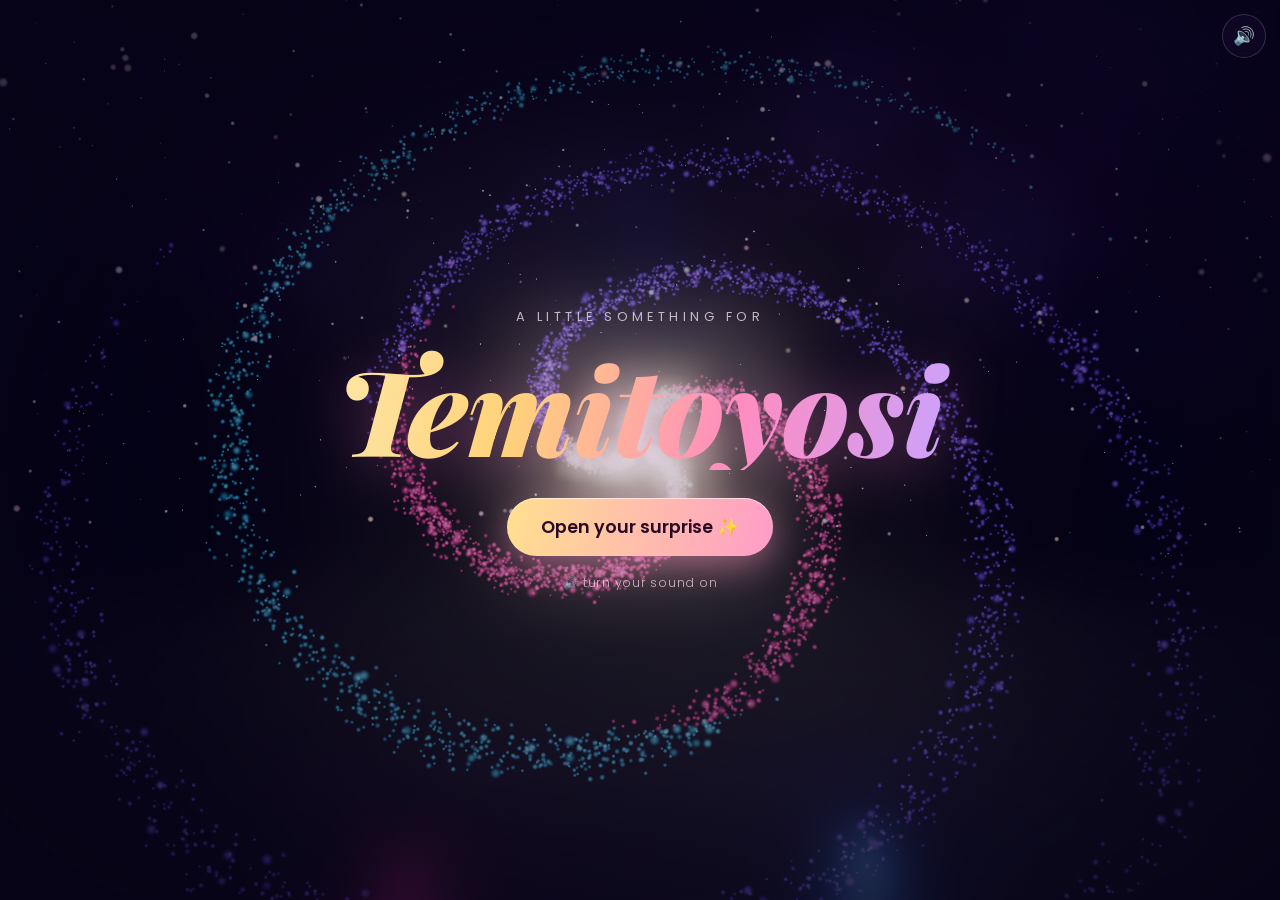
==== index.html @ 3bb5dc60 "Add 3D Three.js birthday celebration experience A cinematic, interactive birthday show in celebratio" ====
<!doctype html>
<html lang="en">
<head>
  <meta charset="utf-8">
  <meta name="viewport" content="width=device-width, initial-scale=1">
  <title>Happy Birthday ✨</title>
  <script>location.replace('celebration/' + location.search);</script>
  <meta http-equiv="refresh" content="0; url=celebration/">
</head>
<body style="background:#07031a;color:#fff;font-family:sans-serif;text-align:center;padding-top:40vh">
  <a href="celebration/" style="color:#ffd27a">Open the birthday surprise ✨</a>
</body>
</html>
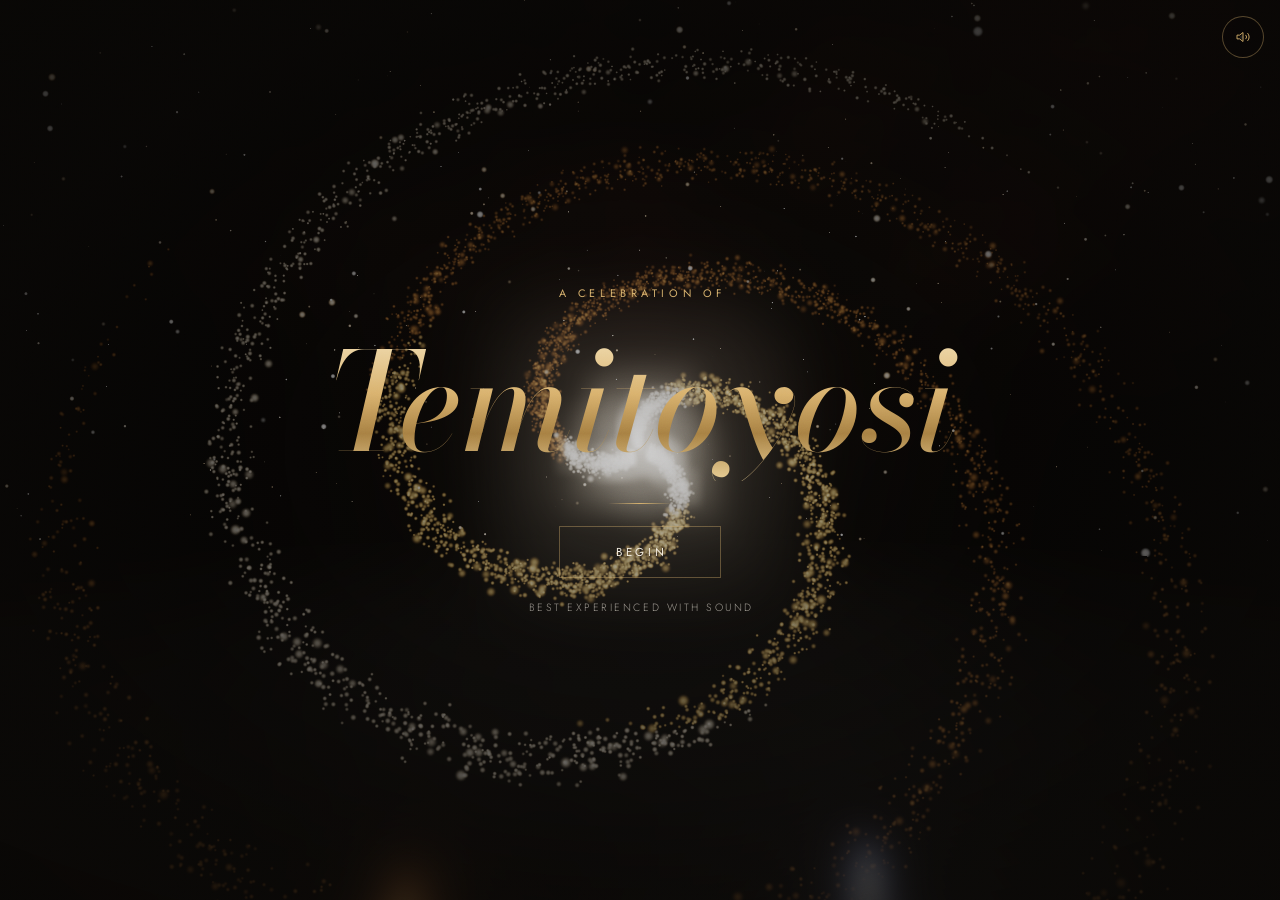
==== commit 604ff9c8: "Redesign celebration with a luxury black-and-gold art direction - palette drawn from her crown photo" ====
--- a/index.html
+++ b/index.html
@@ -3,11 +3,11 @@
 <head>
   <meta charset="utf-8">
   <meta name="viewport" content="width=device-width, initial-scale=1">
-  <title>Happy Birthday ✨</title>
+  <title>Happy Birthday</title>
   <script>location.replace('celebration/' + location.search);</script>
   <meta http-equiv="refresh" content="0; url=celebration/">
 </head>
-<body style="background:#07031a;color:#fff;font-family:sans-serif;text-align:center;padding-top:40vh">
-  <a href="celebration/" style="color:#ffd27a">Open the birthday surprise ✨</a>
+<body style="background:#0a0806;color:#fff;font-family:sans-serif;text-align:center;padding-top:40vh">
+  <a href="celebration/" style="color:#d6b16e">Open the celebration</a>
 </body>
 </html>
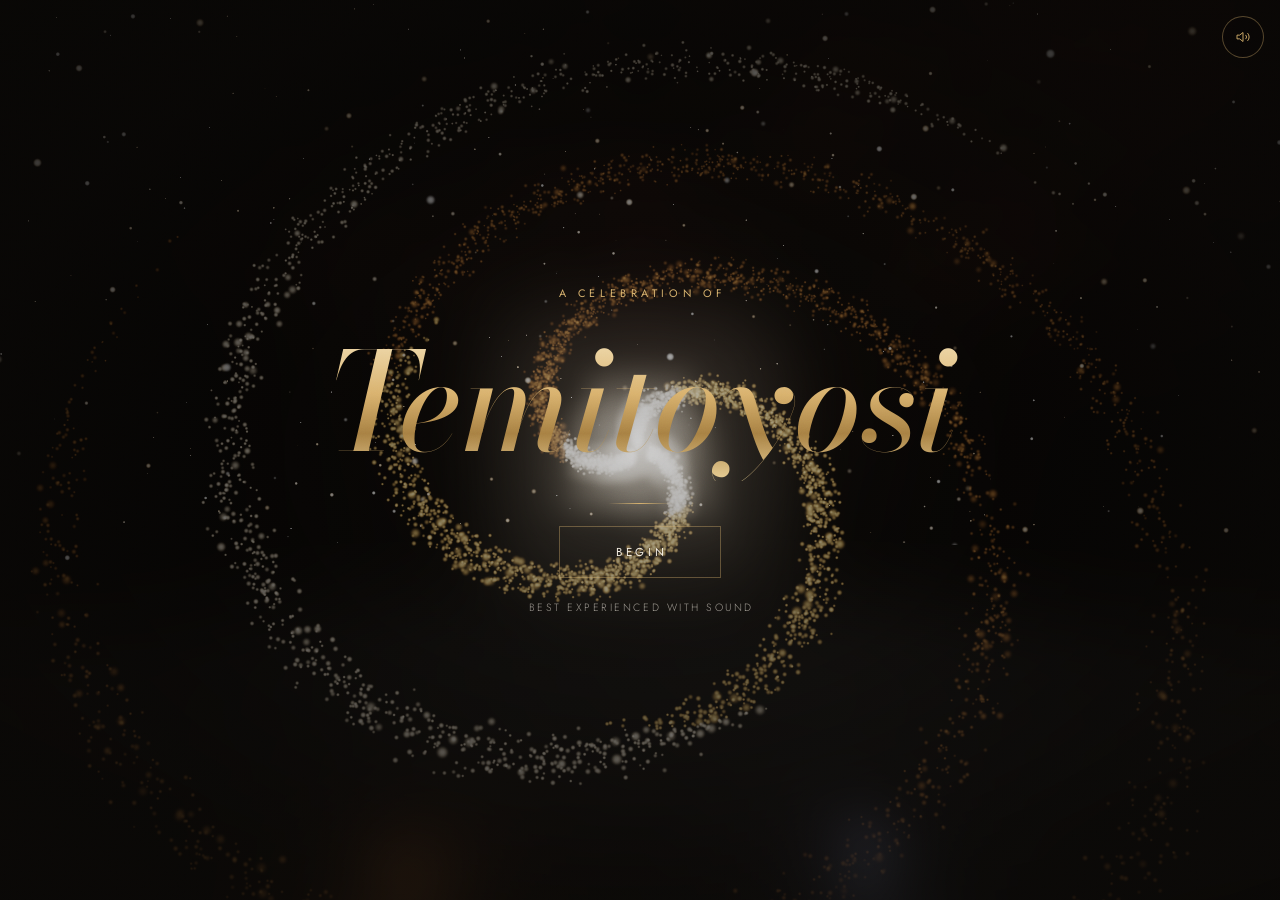
==== commit b6e738ba: "Add share preview image, 21st birthday details and new crown photo - 1200x630 Open Graph / Twitter c" ====
--- a/index.html
+++ b/index.html
@@ -3,7 +3,23 @@
 <head>
   <meta charset="utf-8">
   <meta name="viewport" content="width=device-width, initial-scale=1">
-  <title>Happy Birthday</title>
+  <title>Happy 21st Birthday, Temitoyosi</title>
+  <meta name="description" content="Twenty-one candles, one wish. With love, David.">
+  <meta property="og:type" content="website">
+  <meta property="og:site_name" content="A Celebration">
+  <meta property="og:title" content="Happy 21st Birthday, Temitoyosi">
+  <meta property="og:description" content="Twenty-one candles, one wish. With love, David.">
+  <meta property="og:url" content="https://adeolu05.github.io/birthday-animation-temitoyosi/">
+  <meta property="og:image" content="https://adeolu05.github.io/birthday-animation-temitoyosi/celebration/og-image.jpg">
+  <meta property="og:image:secure_url" content="https://adeolu05.github.io/birthday-animation-temitoyosi/celebration/og-image.jpg">
+  <meta property="og:image:type" content="image/jpeg">
+  <meta property="og:image:width" content="1200">
+  <meta property="og:image:height" content="630">
+  <meta property="og:image:alt" content="A gold-trimmed garnet and ivory birthday cake beside the name Temitoyosi">
+  <meta name="twitter:card" content="summary_large_image">
+  <meta name="twitter:title" content="Happy 21st Birthday, Temitoyosi">
+  <meta name="twitter:description" content="Twenty-one candles, one wish. With love, David.">
+  <meta name="twitter:image" content="https://adeolu05.github.io/birthday-animation-temitoyosi/celebration/og-image.jpg">
   <script>location.replace('celebration/' + location.search);</script>
   <meta http-equiv="refresh" content="0; url=celebration/">
 </head>
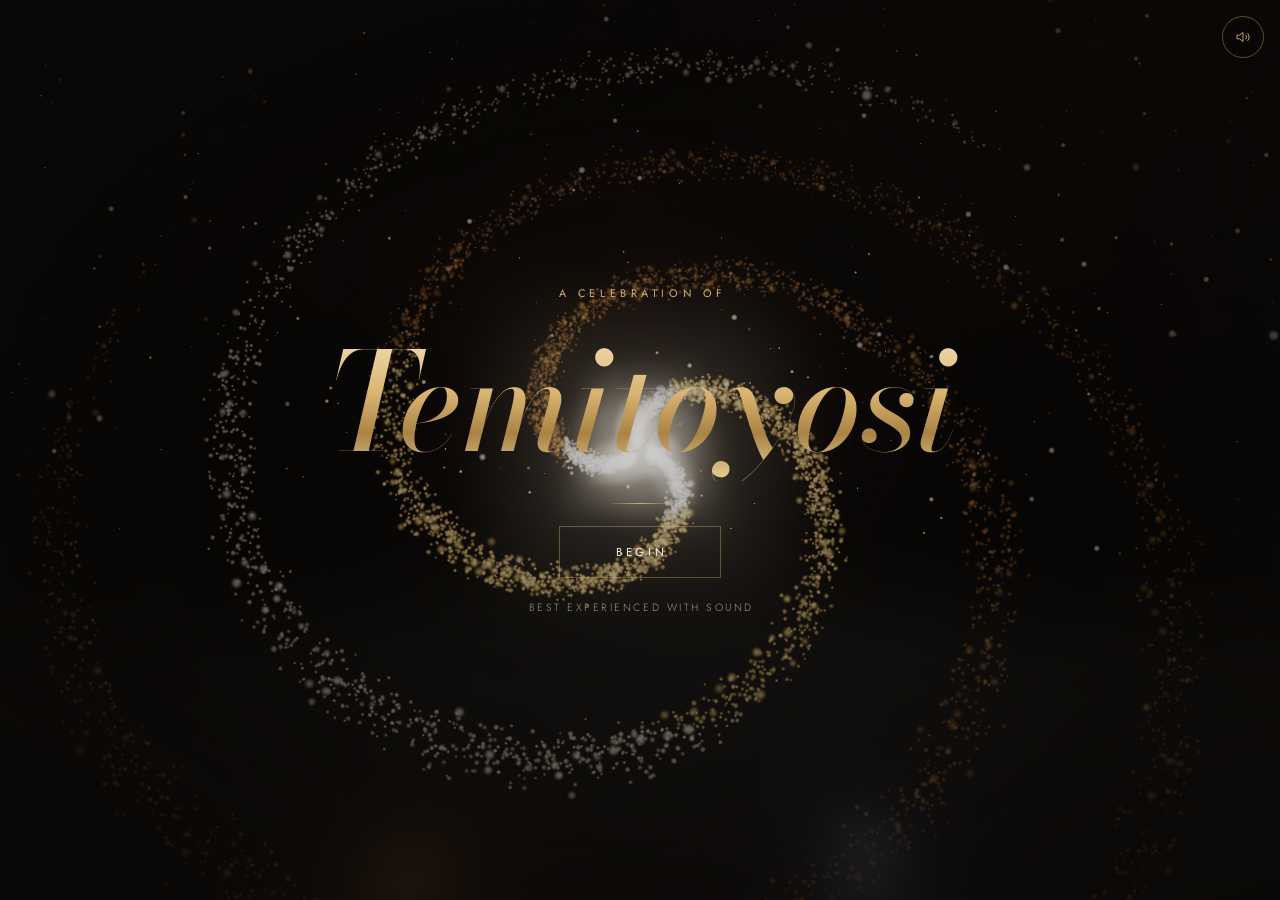
==== commit a77633c3: "Add her qualities, a heartfelt letter and an original piano theme - particles spell CALM · ELEGANT ·" ====
--- a/index.html
+++ b/index.html
@@ -4,11 +4,11 @@
   <meta charset="utf-8">
   <meta name="viewport" content="width=device-width, initial-scale=1">
   <title>Happy 21st Birthday, Temitoyosi</title>
-  <meta name="description" content="Twenty-one candles, one wish. With love, David.">
+  <meta name="description" content="Twenty-one candles, one wish. From your friend, David.">
   <meta property="og:type" content="website">
   <meta property="og:site_name" content="A Celebration">
   <meta property="og:title" content="Happy 21st Birthday, Temitoyosi">
-  <meta property="og:description" content="Twenty-one candles, one wish. With love, David.">
+  <meta property="og:description" content="Twenty-one candles, one wish. From your friend, David.">
   <meta property="og:url" content="https://adeolu05.github.io/birthday-animation-temitoyosi/">
   <meta property="og:image" content="https://adeolu05.github.io/birthday-animation-temitoyosi/celebration/og-image.jpg">
   <meta property="og:image:secure_url" content="https://adeolu05.github.io/birthday-animation-temitoyosi/celebration/og-image.jpg">
@@ -18,7 +18,7 @@
   <meta property="og:image:alt" content="A gold-trimmed garnet and ivory birthday cake beside the name Temitoyosi">
   <meta name="twitter:card" content="summary_large_image">
   <meta name="twitter:title" content="Happy 21st Birthday, Temitoyosi">
-  <meta name="twitter:description" content="Twenty-one candles, one wish. With love, David.">
+  <meta name="twitter:description" content="Twenty-one candles, one wish. From your friend, David.">
   <meta name="twitter:image" content="https://adeolu05.github.io/birthday-animation-temitoyosi/celebration/og-image.jpg">
   <script>location.replace('celebration/' + location.search);</script>
   <meta http-equiv="refresh" content="0; url=celebration/">
